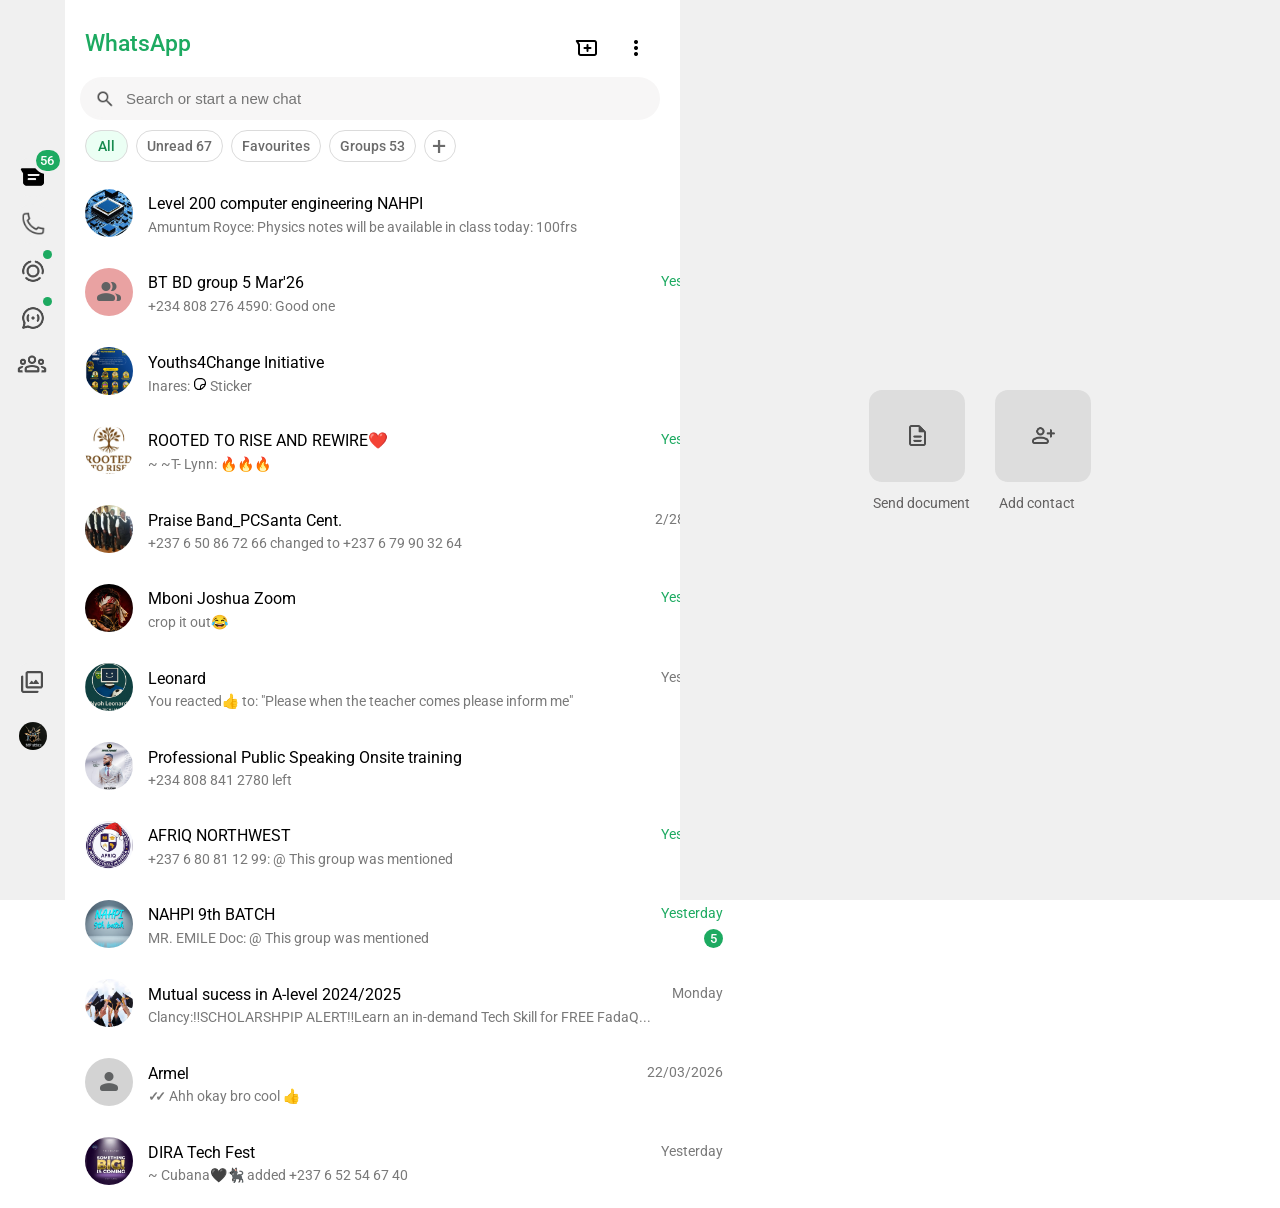
==== index.html @ a9dec847 "Rename whatsapp.html to index.html" ====
<!DOCTYPE html>
<html>
  <head>
    <title>Whatsapp clone</title>
    <link rel="preconnect" href="https://fonts.googleapis.com">
    <link rel="preconnect" href="https://fonts.gstatic.com" crossorigin>
    <link href="https://fonts.googleapis.com/css2?family=Roboto:wght@400;500;700&display=swap"
      rel="stylesheet">
    <link rel="stylesheet" href="whatsapp-styles/general.css">
    <link rel="stylesheet" href="whatsapp-styles/sidebar.css">
    <link rel="stylesheet" href="whatsapp-styles/header.css">
    <link rel="stylesheet" href="whatsapp-styles/main-body.css">
  </head>
  <body>
    <nav class="sidebar">

      <div class="upper-sidebar">
        <div class="sidebar-icons-container">
          <img class="sidebar-chat-icon" src="icons/chats-icon.png">
          <div class="notifications">56</div>
          <div class="tooltip">Chats</div>
        </div>  
        <div class="sidebar-icons-container">
          <img class="sidebar-icon" src="icons/calls-icon.png">
          <div class="tooltip">Calls</div>
        </div>
        <div class="sidebar-icons-container">
          <img class="sidebar-icon" src="icons/updates-icon.png">
          <div class="green-bullets"></div>
          <div class="tooltip">Status</div>
        </div>
        <div  class="sidebar-icons-container">
          <img class="sidebar-icon" src="icons/channels-icon.png">
          <div class="green-bullets"></div>
          <div class="tooltip">Channels</div>
        </div>
        <div class="sidebar-icons-container">
          <img class="sidebar-community-icon" src="icons/communities-icon.png">
          <div class="tooltip">Communities</div>
        </div>
      </div>
      <div class="lower-sidebar">
        <div class="media-icons-container">
          <img class="sidebar-media-icon" src="icons/media-icon.png">
          <div class="tooltip">Media</div>
        </div>
        <div class="profile-container">
          <img class="account-profile" src="profile-photos/pic6.png">
          <div class="profile-tooltip">You</div>
        </div>
      </div>
    </nav>

    <div class="sidebar2">
      <div class="sidebar2-info-container">
        <div class="send-document-container">
          <img class="send-document-icon" src="icons/send-document-icon.png">
        </div>
        <div class="info">Send document</div>
      </div>
      <div class="sidebar2-info-container">
        <div class="add-contacts-container">
          <img class="add-contacts-icon" src="icons/add-contacts-icon.png">
        </div>
        <div class="info">Add contact</div>
      </div>
    </div>

    <header class="header">
      <div class="row1">
        <div class="whatsapp">WhatsApp</div>
        <div class="row-icons-container">
          <div class="new-chat-menu-container">
            <img class="new-chat-icon" src="icons/new-chat-icon.png">
            <div class="new-chat-menu-tooltip">New chat</div>
          </div>
          <div class="new-chat-menu-container">
            <img class="menu-icon" src="icons/menu-icon.png">
            <div class="new-chat-menu-tooltip">Menu</div>
          </div>
        </div>
      </div>

      <div class="row2">
        <button>
          <img class="search-button" src="icons/search-icon.png">
        </button>
        <input class="search-bar" type="text" placeholder="Search or start a new chat">
      </div>
      <div class="row3">
        <div class="row3-icon-all">All</div>
        <div class="row3-icon">Unread 67</div>
        <div class="row3-icon">Favourites</div>
        <div class="row3-icon">Groups 53</div>
        <div class="row3-icon-plus"><span class="plus-sign">&#43;</span></div>
      </div>
      <div></div>
    </header>


    <main>
      
      <section class="chats">
        <div>
          <img class="profile-photo" src="profile-photos/pic11.png" style="background-color: rgb(233, 162, 162) ;">
        </div>
        <div class="writeup">
          <div class="row1-info">
            <div class="chat-name">Level 200 computer engineering NAHPI</div>
            <div class="period">06:50</div>
          </div>
          <div class="row2-info">
            <div>Amuntum Royce: Physics notes will be available in class today: 100frs</div>
            <div class="unread">1</div>
          </div>
        </div>
      </section> 
      
      <section class="chats">
        <div>
          <img class="profile-photo" src="profile-photos/pic4.png" style="background-color: rgb(233, 162, 162) ;">
        </div>
        <div class="writeup">
          <div class="row1-info">
            <div class="chat-name">BT BD group 5 Mar'26</div>
            <div class="period">Yesterday</div>
          </div>
          <div class="row2-info">
            <div>+234 808 276 4590: Good one</div>
            <div class="unread">7</div>
          </div>
        </div>
      </section> 
      
      <section class="chats">
        <div>
          <img class="profile-photo" src="profile-photos/pic1.png">
        </div>
        <div class="writeup">
          <div class="row1-info">
            <div class="chat-name">Youths4Change Initiative</div>
            <div class="time">00:32</div>
          </div>
          <div class="row2-info">
            <div>Inares: <img src="icons/sticker-icon2.png" width="14px"> Sticker</div>
            <div></div>
          </div>
        </div>
      </section>

      <section class="chats">
        <div>
          <img class="profile-photo" src="profile-photos/pic5.png" style="background-color: rgb(233, 162, 162) ;">
        </div>
        <div class="writeup">
          <div class="row1-info">
            <div class="chat-name">ROOTED TO RISE AND REWIRE❤️</div>
            <div class="period">Yesterday</div>
          </div>
          <div class="row2-info">
            <div>~ ~T- Lynn: 🔥🔥🔥</div>
            <div class="unread">9</div>
          </div>
        </div>
      </section> 

      <section class="chats">
        <div>
          <img class="profile-photo" src="profile-photos/pic2.png">
        </div>
        <div class="writeup">
          <div class="row1-info">
            <div class="chat-name">Praise Band_PCSanta Cent.</div>
            <div class="time">2/28/2026</div>
          </div>
          <div class="row2-info">
            <div>+237 6 50 86 72 66 changed to +237 6 79 90 32 64</div>
            <div></div>
          </div>
        </div>
      </section>

      <section class="chats">
        <div>
          <img class="profile-photo" src="profile-photos/pic7.png" style="background-color: rgb(233, 162, 162) ;">
        </div>
        <div class="writeup">
          <div class="row1-info">
            <div class="chat-name">Mboni Joshua Zoom</div>
            <div class="period">Yesterday</div>
          </div>
          <div class="row2-info">
            <div>crop it out😂</div>
            <div class="unread">1</div>
          </div>
        </div>
      </section> 

      <section class="chats">
        <div>
          <img class="profile-photo" src="profile-photos/pic8.png" style="background-color: rgb(233, 162, 162) ;">
        </div>
        <div class="writeup">
          <div class="row1-info">
            <div class="chat-name">Leonard</div>
            <div class="time">Yesterday</div>
          </div>
          <div class="row2-info">
            <div>You reacted👍 to: "Please when the teacher comes please inform me"</div>
          </div>
        </div>
      </section> 

      <section class="chats">
        <div>
          <img class="profile-photo" src="profile-photos/pic9.png" style="background-color: rgb(233, 162, 162) ;">
        </div>
        <div class="writeup">
          <div class="row1-info">
            <div class="chat-name">Professional Public Speaking Onsite training</div>
            <div class="time">05:58</div>
          </div>
          <div class="row2-info">
            <div>+234 808 841 2780 left</div>
          </div>
        </div>
      </section> 

      <section class="chats">
        <div>
          <img class="profile-photo" src="profile-photos/pic10.png" style="background-color: rgb(233, 162, 162) ;">
        </div>
        <div class="writeup">
          <div class="row1-info">
            <div class="chat-name">AFRIQ NORTHWEST</div>
            <div class="period">Yesterday</div>
          </div>
          <div class="row2-info">
            <div>+237 6 80 81 12 99: @ This group was mentioned</div>
            <div class="unread">1</div>
          </div>
        </div>
      </section> 

      <section class="chats">
        <div>
          <img class="profile-photo" src="profile-photos/pic12.png" style="background-color: rgb(233, 162, 162) ;">
        </div>
        <div class="writeup">
          <div class="row1-info">
            <div class="chat-name">NAHPI 9th BATCH</div>
            <div class="period">Yesterday</div>
          </div>
          <div class="row2-info">
            <div>MR. EMILE Doc: @ This group was mentioned</div>
            <div class="unread">5</div>
          </div>
        </div>
      </section> 

      
      <section class="chats">
        <div>
          <img class="profile-photo" src="profile-photos/pic13.png" style="background-color: rgb(233, 162, 162) ;">
        </div>
        <div class="writeup">
          <div class="row1-info">
            <div class="chat-name">Mutual sucess in A-level 2024/2025</div>
            <div class="time">Monday</div>
          </div>
          <div class="row2-info">
            <div>Clancy:‼️SCHOLARSHPIP ALERT‼️Learn an in-demand Tech Skill for FREE FadaQ...</div>
          </div>
        </div>
      </section>

      <section class="chats">
        <div>
          <img class="profile-photo" src="profile-photos/pic3.png" style="background-color: lightgray ;">
        </div>
        <div class="writeup">
          <div class="row1-info">
            <div class="chat-name">Armel</div>
            <div class="time">22/03/2026</div>
          </div>
          <div class="row2-info">
            <div><span class="checkmarks">&#10003;&#10003;</span>Ahh okay bro cool 👍   </div>
            <div></div>
          </div>
        </div>
      </section>
      
      <section class="chats">
        <div>
          <img class="profile-photo" src="profile-photos/pic14.png" style="background-color: rgb(233, 162, 162) ;">
        </div>
        <div class="writeup">
          <div class="row1-info">
            <div class="chat-name">DIRA Tech Fest</div>
            <div class="time">Yesterday</div>
          </div>
          <div class="row2-info">
            <div>~ Cubana🖤🐈‍⬛ added +237 6 52 54 67 40</div>
          </div>
        </div>
      </section> 
    
    </main>
    
  </body>
</html>
---- whatsapp-styles/general.css ----
body{
  font-family: Roboto, Arial;
  padding-left: 67px;
  padding-top: 170px;
  padding-right: 600px;
}
---- whatsapp-styles/sidebar.css ----
.sidebar {
  display: flex;
  flex-direction: column;
  align-items: center;
  position: fixed;
  top: 0;
  bottom: 0;
  left: 0;
  width: 65px;
  background-color: rgb(240, 240, 240);
  padding-top: 25px;
  padding-bottom: 18px;
  justify-content: center;
  z-index: 200;
}

.upper-sidebar {
  flex-shrink: 0;
}

.account-profile {
  margin-left: 5px;
}

.sidebar-icons-container,
.media-icons-container {
  display: flex;
  align-items: center;
  background-color: rgb(240, 240, 240);
  width: 40px;
  height: 40px;
  border-radius: 20px;
  margin-bottom: 7px;
  flex-shrink: 0;
  position: relative;
}

.sidebar-icons-container:hover,
.media-icons-container:hover {
  background-color: rgb(221, 221, 221);
}

.sidebar-community-icon {
  position: relative;
  margin-left: 2.5px;
  width: 34px;
  transform: translateX(-100px);
  filter: drop-shadow(100px 0 0 rgb(78, 78, 78));
}

.sidebar-chat-icon {
  width: 26px;
  margin-left: 7px;
}

.sidebar-icon {
  width: 26px;
  margin-left: 7px;
  transform: translateX(-100px);
  filter: drop-shadow(100px 0 0 rgb(78, 78, 78));
}

.green-bullets {
  width: 9px;
  height: 9px;
  border-radius: 5px;
  background-color: rgb(29, 170, 97);
  position: absolute;
  right: 1px;
  top: -0.5px;
}

.notifications {
  border-style: solid;
  border-color: rgb(240, 240, 240);
  font-size: 13px;
  font-weight: 500;
  background-color: rgb(29, 170, 97);
  color: white;
  height: 18px;
  width: 18px;
  border-radius: 15px;
  padding-right: 2px;
  padding-left: 4px;
  padding-top: 3px;
  padding-bottom: 0px;
  position: absolute;
  right: -10px;
  top: -10px;

}

.sidebar-media-icon {
  width: 26px;
  margin-left: 6px;
  transform: translateX(-100px);
  filter: drop-shadow(100px 0 0 rgb(78, 78, 78));
}

.media-icons-container {
  margin-top: 270px;
  position: relative;
  margin-bottom: 20px;
}

.account-profile {
  width: 28px;
  border-radius: 15px;
}

.tooltip {
  color: white;
  background-color: black;
  padding: 4px 6px;
  border-radius: 4px;
  font-weight: 500;
  font-size: 12px;
  display: flex;
  z-index: 50;
  position: absolute;
  left: 47px;
  top: 50%;
  transform: translateY(-50%);
  opacity: 0;
  transition: opacity 0.15s;
  pointer-events: none;

}

.sidebar-icons-container:hover .tooltip,
.media-icons-container:hover .tooltip,
.profile-container:hover .profile-tooltip {
  opacity: 1;
}

.profile-container {
  display: flex;
  flex-direction: column;
  align-items: center;
  position: relative;
  padding-right: 4px;

}

.profile-tooltip {
  font-weight: 500;
  font-size: 12px;
  position: absolute;
  background-color: black;
  color: white;
  top: 3px;
  left: 43px;
  padding: 4px 6px;
  border-radius: 4px;
  opacity: 0;
  transition: opacity 0.15s;
  pointer-events: none;
}


.sidebar2 {
  display: flex;
  position: fixed;
  top: 0;
  right: 0;
  bottom: 0;
  width: 600px;
  background-color: rgb(240, 240, 240);
  justify-content: center;
  align-items: center;
  flex-shrink: 100;
}

.send-document-container,
.add-contacts-container {
  background-color: rgb(221, 221, 221);
  width: 96px;
  height: 92px;
  margin-right: 15px;
  margin-left: 15px;
  display: flex;
  justify-content: center;
  align-items: center;
  border-radius: 13px;
  overflow: hidden;
  transition: background-color 0.15s;

}

.send-document-container:hover,
.add-contacts-container:hover {
  background-color: white;
}

.send-document-icon,
.add-contacts-icon {
  width: 25px;
  height: 25px;
  transform: translateX(-100px);
  filter: drop-shadow(100px 0 0 rgb(78, 78, 78));
}

.info {
  font-size: 14px;
  color: rgb(99, 97, 97);
  margin-top: 13px;
  margin-left: 19px;
}
---- whatsapp-styles/header.css ----
.header {
  background-color: white;
  display: flex;
  flex-direction: column;
  position: fixed;
  top: 0;
  right: 600px;
  left: 65px;
  height: 139px;
  padding-top: 30px;
  padding-left: 20px;
  padding-right: 20px;
  flex-shrink: 0;
}

.whatsapp {
  color: rgb(29, 170, 97);
  font-weight: 500;
  font-size: 23px;
}

.row1,
.row-icons-container {
  display: flex;
  flex-direction: row;
}

.row1 {
  justify-content: space-between;
  padding-right: 20px;
  margin-bottom: 12px;
}

.row-icons-container {
  width: 70px;
  display: flex;
  justify-content: space-between;
  align-items: center;

}

.new-chat-menu-container {

  margin-right: 14px;
  width: 35px;
  height: 35px;
  border-radius: 20px;
  position: relative;
  display: flex;
  flex-shrink: 0;
  justify-content: center;
  align-items: center;

}

.new-chat-menu-container:hover {
  background-color: rgb(247, 246, 246);
}

.new-chat-icon,
.menu-icon {
  margin-right: 1.5px;
  width: 24px;
  height: 24px;

}
.new-chat-menu-tooltip{
  background-color: black;
  color: white;
  pointer-events: none;
  white-space: nowrap;
  position: absolute;
  bottom: -30px;
  border-radius: 4px;
  font-size: 12.5px;
  font-weight: 500;
  padding: 5px;
  opacity: 0;
  transition: opacity 0.15s;
}
.new-chat-menu-container:hover .new-chat-menu-tooltip{
  opacity: 1;

}

.row2 {
  display: flex;
  align-items: center;
  margin-bottom: 10px;
}

.search-bar {
  font-size: 16px;
  border-style: solid;
  padding-left: 46px;
  border: none;
  height: 41px;
  flex: 1;
  background-color: rgb(247, 246, 246);
  border-radius: 22px;
}

.search-bar::placeholder {
  font-size: 15px;
}

.search-bar:hover {
  border-style: solid;
  border-width: 1px;
  border-color: rgb(223, 220, 220);

}

.search-bar:focus {
  outline: 0;
  border-style: solid;
  border-width: 2px;
  border-color: rgb(29, 170, 97);
  font-size: 18px;
}

.row2 button:hover {
  border: none;
  cursor: default;
}

.row2 button {
  overflow: hidden;
  width: 40px;
  height: 39px;
  border: none;
  background-color: rgb(247, 246, 246);
  border-top-left-radius: 20px;
  border-bottom-left-radius: 20px;
  margin-right: -45px;
  padding-left: 5px;
  z-index: 3;
}

.search-button {
  width: 20px;
  pointer-events: none;
  transform: translateX(-100px);
  filter: drop-shadow(100px 0 0 rgb(78, 78, 78));
  padding-top: 4px;
}

.row3 {
  display: flex;
  margin-bottom: 10px;
}

.row3-icon,
.row3-icon-all,
.row3-icon-plus {
  font-size: 14px;
  font-weight: 500;
  color: rgb(107, 107, 107);
  margin-right: 8px;
  border-style: solid;
  border-width: 1px;
  padding: 7px 10px;
  border-radius: 17px;
  cursor: pointer;
  border-color: rgb(219, 219, 219);
  transition: background-color 0.15s;

}
.row3-icon:hover,
.row3-icon-plus:hover{
  background-color: rgb(240, 240, 240);
}
.row3-icon-all:hover{
  background-color:  rgb(214, 255, 234);;
}

.row3-icon-all {
  color: rgb(23, 138, 79);
  padding: 7px 12px;
  background-color: rgb(235, 255, 244);
}

.row3-icon-plus {
  width: 22px;
  padding: 0 4px;
}

.plus-sign {
  font-size: 25px;
  font-weight: 400;
  margin-left: 3px;
}
---- whatsapp-styles/main-body.css ----
.profile-photo {
  width: 48px;
  height: 48px;
  margin-right: 15px;
  border-radius: 24px;
  object-fit: cover;
}

.chats {
  display: flex;
  flex-direction: row;
  align-items: center;
  margin-bottom: 5px;
  border-radius: 12px;
  padding-right: 2px;
  padding-left: 10px;
  padding-top: 11px;
  padding-bottom: 11px;
  background-color: white;
  transition: background-color 0.15s,
    cursor 0.15s;
}

.chats:hover {
  background-color: rgb(240, 240, 240);
  cursor: pointer;
}

.writeup {
  display: flex;
  flex-direction: column;
}

.row1-info {
  width: 575px;
  display: flex;
  flex-direction: row;
  justify-content: space-between;
  margin-bottom: 5px;
}

.row2-info {

  display: flex;
  align-items: center;
  justify-content: space-between;
}

.row2-info,
.time {
  font-size: 14px;
  color: rgb(121, 121, 121);
}

.checkmarks {
  font-size: 12.8px;
  letter-spacing: -4px;
  font-weight: 700;
  margin-right: 7px;
}

.period {
  font-size: 14px;
  color: rgb(29, 170, 97);
}

.unread {
  font-size: 13px;
  color: white;
  font-weight: 500;
  background-color: rgb(29, 170, 97);
  padding: 2px 6px;
  border-radius: 50px;
  object-fit: cover;

}
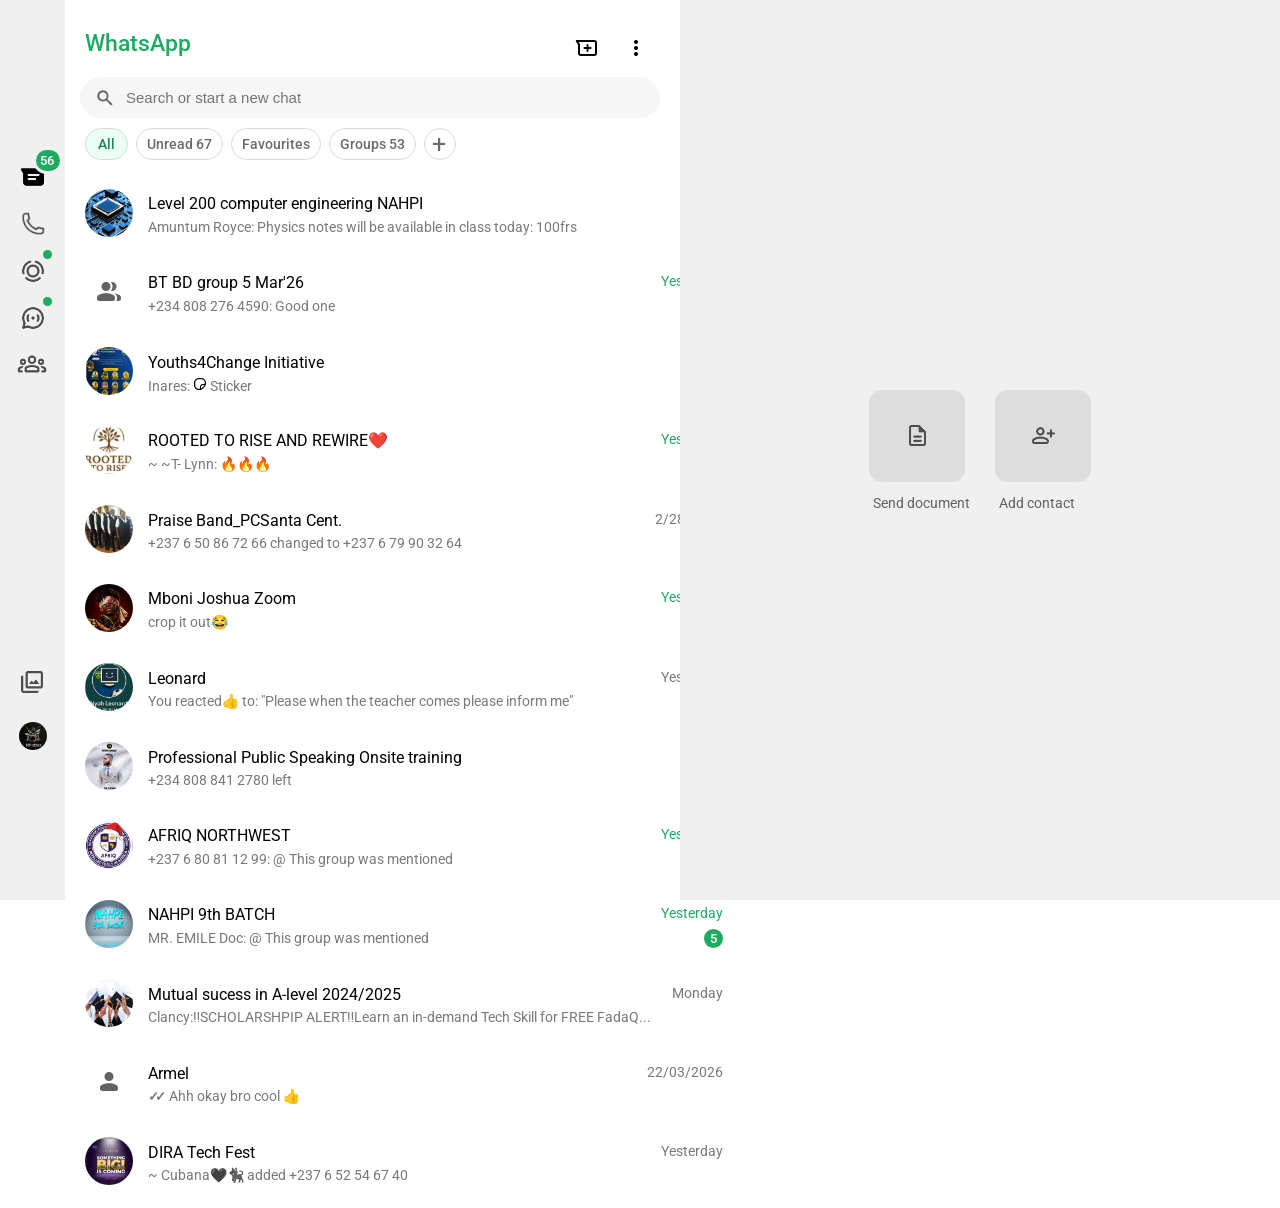
==== commit 06491bab: "Improve responsive WhatsApp layout" ====
--- a/index.html
+++ b/index.html
@@ -1,11 +1,13 @@
 <!DOCTYPE html>
-<html>
+<html lang="en">
   <head>
-    <title>Whatsapp clone</title>
+    <meta charset="UTF-8">
+    <meta name="viewport" content="width=device-width, initial-scale=1.0">
+    <meta name="theme-color" content="#ffffff">
+    <title>WhatsApp clone</title>
     <link rel="preconnect" href="https://fonts.googleapis.com">
     <link rel="preconnect" href="https://fonts.gstatic.com" crossorigin>
-    <link href="https://fonts.googleapis.com/css2?family=Roboto:wght@400;500;700&display=swap"
-      rel="stylesheet">
+    <link href="https://fonts.googleapis.com/css2?family=Roboto:wght@400;500;700&display=swap" rel="stylesheet">
     <link rel="stylesheet" href="whatsapp-styles/general.css">
     <link rel="stylesheet" href="whatsapp-styles/sidebar.css">
     <link rel="stylesheet" href="whatsapp-styles/header.css">
@@ -13,39 +15,38 @@
   </head>
   <body>
     <nav class="sidebar">
-
       <div class="upper-sidebar">
         <div class="sidebar-icons-container">
-          <img class="sidebar-chat-icon" src="icons/chats-icon.png">
+          <img class="sidebar-chat-icon" src="icons/chats-icon.png" alt="Chats">
           <div class="notifications">56</div>
           <div class="tooltip">Chats</div>
-        </div>  
+        </div>
         <div class="sidebar-icons-container">
-          <img class="sidebar-icon" src="icons/calls-icon.png">
+          <img class="sidebar-icon" src="icons/calls-icon.png" alt="Calls">
           <div class="tooltip">Calls</div>
         </div>
         <div class="sidebar-icons-container">
-          <img class="sidebar-icon" src="icons/updates-icon.png">
+          <img class="sidebar-icon" src="icons/updates-icon.png" alt="Updates">
           <div class="green-bullets"></div>
           <div class="tooltip">Status</div>
         </div>
-        <div  class="sidebar-icons-container">
-          <img class="sidebar-icon" src="icons/channels-icon.png">
+        <div class="sidebar-icons-container">
+          <img class="sidebar-icon" src="icons/channels-icon.png" alt="Channels">
           <div class="green-bullets"></div>
           <div class="tooltip">Channels</div>
         </div>
         <div class="sidebar-icons-container">
-          <img class="sidebar-community-icon" src="icons/communities-icon.png">
+          <img class="sidebar-community-icon" src="icons/communities-icon.png" alt="Communities">
           <div class="tooltip">Communities</div>
         </div>
       </div>
       <div class="lower-sidebar">
         <div class="media-icons-container">
-          <img class="sidebar-media-icon" src="icons/media-icon.png">
+          <img class="sidebar-media-icon" src="icons/media-icon.png" alt="Media">
           <div class="tooltip">Media</div>
         </div>
         <div class="profile-container">
-          <img class="account-profile" src="profile-photos/pic6.png">
+          <img class="account-profile" src="profile-photos/pic6.png" alt="Your profile">
           <div class="profile-tooltip">You</div>
         </div>
       </div>
@@ -54,13 +55,13 @@
     <div class="sidebar2">
       <div class="sidebar2-info-container">
         <div class="send-document-container">
-          <img class="send-document-icon" src="icons/send-document-icon.png">
+          <img class="send-document-icon" src="icons/send-document-icon.png" alt="">
         </div>
         <div class="info">Send document</div>
       </div>
       <div class="sidebar2-info-container">
         <div class="add-contacts-container">
-          <img class="add-contacts-icon" src="icons/add-contacts-icon.png">
+          <img class="add-contacts-icon" src="icons/add-contacts-icon.png" alt="">
         </div>
         <div class="info">Add contact</div>
       </div>
@@ -71,21 +72,20 @@
         <div class="whatsapp">WhatsApp</div>
         <div class="row-icons-container">
           <div class="new-chat-menu-container">
-            <img class="new-chat-icon" src="icons/new-chat-icon.png">
+            <img class="new-chat-icon" src="icons/new-chat-icon.png" alt="New chat">
             <div class="new-chat-menu-tooltip">New chat</div>
           </div>
           <div class="new-chat-menu-container">
-            <img class="menu-icon" src="icons/menu-icon.png">
+            <img class="menu-icon" src="icons/menu-icon.png" alt="Menu">
             <div class="new-chat-menu-tooltip">Menu</div>
           </div>
         </div>
       </div>
-
       <div class="row2">
-        <button>
-          <img class="search-button" src="icons/search-icon.png">
+        <button type="button" aria-label="Search">
+          <img class="search-button" src="icons/search-icon.png" alt="">
         </button>
-        <input class="search-bar" type="text" placeholder="Search or start a new chat">
+        <input class="search-bar" type="search" placeholder="Search or start a new chat" aria-label="Search chats">
       </div>
       <div class="row3">
         <div class="row3-icon-all">All</div>
@@ -94,218 +94,100 @@
         <div class="row3-icon">Groups 53</div>
         <div class="row3-icon-plus"><span class="plus-sign">&#43;</span></div>
       </div>
-      <div></div>
     </header>
 
-
     <main>
-      
       <section class="chats">
-        <div>
-          <img class="profile-photo" src="profile-photos/pic11.png" style="background-color: rgb(233, 162, 162) ;">
-        </div>
+        <div><img class="profile-photo" src="profile-photos/pic11.png" alt=""></div>
         <div class="writeup">
-          <div class="row1-info">
-            <div class="chat-name">Level 200 computer engineering NAHPI</div>
-            <div class="period">06:50</div>
-          </div>
-          <div class="row2-info">
-            <div>Amuntum Royce: Physics notes will be available in class today: 100frs</div>
-            <div class="unread">1</div>
-          </div>
-        </div>
-      </section> 
-      
-      <section class="chats">
-        <div>
-          <img class="profile-photo" src="profile-photos/pic4.png" style="background-color: rgb(233, 162, 162) ;">
-        </div>
-        <div class="writeup">
-          <div class="row1-info">
-            <div class="chat-name">BT BD group 5 Mar'26</div>
-            <div class="period">Yesterday</div>
-          </div>
-          <div class="row2-info">
-            <div>+234 808 276 4590: Good one</div>
-            <div class="unread">7</div>
-          </div>
-        </div>
-      </section> 
-      
-      <section class="chats">
-        <div>
-          <img class="profile-photo" src="profile-photos/pic1.png">
-        </div>
-        <div class="writeup">
-          <div class="row1-info">
-            <div class="chat-name">Youths4Change Initiative</div>
-            <div class="time">00:32</div>
-          </div>
-          <div class="row2-info">
-            <div>Inares: <img src="icons/sticker-icon2.png" width="14px"> Sticker</div>
-            <div></div>
-          </div>
+          <div class="row1-info"><div class="chat-name">Level 200 computer engineering NAHPI</div><div class="period">06:50</div></div>
+          <div class="row2-info"><div>Amuntum Royce: Physics notes will be available in class today: 100frs</div><div class="unread">1</div></div>
         </div>
       </section>
-
       <section class="chats">
-        <div>
-          <img class="profile-photo" src="profile-photos/pic5.png" style="background-color: rgb(233, 162, 162) ;">
-        </div>
+        <div><img class="profile-photo" src="profile-photos/pic4.png" alt=""></div>
         <div class="writeup">
-          <div class="row1-info">
-            <div class="chat-name">ROOTED TO RISE AND REWIRE❤️</div>
-            <div class="period">Yesterday</div>
-          </div>
-          <div class="row2-info">
-            <div>~ ~T- Lynn: 🔥🔥🔥</div>
-            <div class="unread">9</div>
-          </div>
-        </div>
-      </section> 
-
-      <section class="chats">
-        <div>
-          <img class="profile-photo" src="profile-photos/pic2.png">
-        </div>
-        <div class="writeup">
-          <div class="row1-info">
-            <div class="chat-name">Praise Band_PCSanta Cent.</div>
-            <div class="time">2/28/2026</div>
-          </div>
-          <div class="row2-info">
-            <div>+237 6 50 86 72 66 changed to +237 6 79 90 32 64</div>
-            <div></div>
-          </div>
+          <div class="row1-info"><div class="chat-name">BT BD group 5 Mar'26</div><div class="period">Yesterday</div></div>
+          <div class="row2-info"><div>+234 808 276 4590: Good one</div><div class="unread">7</div></div>
         </div>
       </section>
-
       <section class="chats">
-        <div>
-          <img class="profile-photo" src="profile-photos/pic7.png" style="background-color: rgb(233, 162, 162) ;">
-        </div>
+        <div><img class="profile-photo" src="profile-photos/pic1.png" alt=""></div>
         <div class="writeup">
-          <div class="row1-info">
-            <div class="chat-name">Mboni Joshua Zoom</div>
-            <div class="period">Yesterday</div>
-          </div>
-          <div class="row2-info">
-            <div>crop it out😂</div>
-            <div class="unread">1</div>
-          </div>
-        </div>
-      </section> 
-
-      <section class="chats">
-        <div>
-          <img class="profile-photo" src="profile-photos/pic8.png" style="background-color: rgb(233, 162, 162) ;">
-        </div>
-        <div class="writeup">
-          <div class="row1-info">
-            <div class="chat-name">Leonard</div>
-            <div class="time">Yesterday</div>
-          </div>
-          <div class="row2-info">
-            <div>You reacted👍 to: "Please when the teacher comes please inform me"</div>
-          </div>
-        </div>
-      </section> 
-
-      <section class="chats">
-        <div>
-          <img class="profile-photo" src="profile-photos/pic9.png" style="background-color: rgb(233, 162, 162) ;">
-        </div>
-        <div class="writeup">
-          <div class="row1-info">
-            <div class="chat-name">Professional Public Speaking Onsite training</div>
-            <div class="time">05:58</div>
-          </div>
-          <div class="row2-info">
-            <div>+234 808 841 2780 left</div>
-          </div>
-        </div>
-      </section> 
-
-      <section class="chats">
-        <div>
-          <img class="profile-photo" src="profile-photos/pic10.png" style="background-color: rgb(233, 162, 162) ;">
-        </div>
-        <div class="writeup">
-          <div class="row1-info">
-            <div class="chat-name">AFRIQ NORTHWEST</div>
-            <div class="period">Yesterday</div>
-          </div>
-          <div class="row2-info">
-            <div>+237 6 80 81 12 99: @ This group was mentioned</div>
-            <div class="unread">1</div>
-          </div>
-        </div>
-      </section> 
-
-      <section class="chats">
-        <div>
-          <img class="profile-photo" src="profile-photos/pic12.png" style="background-color: rgb(233, 162, 162) ;">
-        </div>
-        <div class="writeup">
-          <div class="row1-info">
-            <div class="chat-name">NAHPI 9th BATCH</div>
-            <div class="period">Yesterday</div>
-          </div>
-          <div class="row2-info">
-            <div>MR. EMILE Doc: @ This group was mentioned</div>
-            <div class="unread">5</div>
-          </div>
-        </div>
-      </section> 
-
-      
-      <section class="chats">
-        <div>
-          <img class="profile-photo" src="profile-photos/pic13.png" style="background-color: rgb(233, 162, 162) ;">
-        </div>
-        <div class="writeup">
-          <div class="row1-info">
-            <div class="chat-name">Mutual sucess in A-level 2024/2025</div>
-            <div class="time">Monday</div>
-          </div>
-          <div class="row2-info">
-            <div>Clancy:‼️SCHOLARSHPIP ALERT‼️Learn an in-demand Tech Skill for FREE FadaQ...</div>
-          </div>
+          <div class="row1-info"><div class="chat-name">Youths4Change Initiative</div><div class="time">00:32</div></div>
+          <div class="row2-info"><div>Inares: <img src="icons/sticker-icon2.png" width="14" alt=""> Sticker</div></div>
         </div>
       </section>
-
       <section class="chats">
-        <div>
-          <img class="profile-photo" src="profile-photos/pic3.png" style="background-color: lightgray ;">
-        </div>
+        <div><img class="profile-photo" src="profile-photos/pic5.png" alt=""></div>
         <div class="writeup">
-          <div class="row1-info">
-            <div class="chat-name">Armel</div>
-            <div class="time">22/03/2026</div>
-          </div>
-          <div class="row2-info">
-            <div><span class="checkmarks">&#10003;&#10003;</span>Ahh okay bro cool 👍   </div>
-            <div></div>
-          </div>
+          <div class="row1-info"><div class="chat-name">ROOTED TO RISE AND REWIRE❤️</div><div class="period">Yesterday</div></div>
+          <div class="row2-info"><div>~ ~T- Lynn: 🔥🔥🔥</div><div class="unread">9</div></div>
         </div>
       </section>
-      
       <section class="chats">
-        <div>
-          <img class="profile-photo" src="profile-photos/pic14.png" style="background-color: rgb(233, 162, 162) ;">
+        <div><img class="profile-photo" src="profile-photos/pic2.png" alt=""></div>
+        <div class="writeup">
+          <div class="row1-info"><div class="chat-name">Praise Band_PCSanta Cent.</div><div class="time">2/28/2026</div></div>
+          <div class="row2-info"><div>+237 6 50 86 72 66 changed to +237 6 79 90 32 64</div></div>
         </div>
+      </section>
+      <section class="chats">
+        <div><img class="profile-photo" src="profile-photos/pic7.png" alt=""></div>
         <div class="writeup">
-          <div class="row1-info">
-            <div class="chat-name">DIRA Tech Fest</div>
-            <div class="time">Yesterday</div>
-          </div>
-          <div class="row2-info">
-            <div>~ Cubana🖤🐈‍⬛ added +237 6 52 54 67 40</div>
-          </div>
+          <div class="row1-info"><div class="chat-name">Mboni Joshua Zoom</div><div class="period">Yesterday</div></div>
+          <div class="row2-info"><div>crop it out😂</div><div class="unread">1</div></div>
         </div>
-      </section> 
-    
+      </section>
+      <section class="chats">
+        <div><img class="profile-photo" src="profile-photos/pic8.png" alt=""></div>
+        <div class="writeup">
+          <div class="row1-info"><div class="chat-name">Leonard</div><div class="time">Yesterday</div></div>
+          <div class="row2-info"><div>You reacted👍 to: "Please when the teacher comes please inform me"</div></div>
+        </div>
+      </section>
+      <section class="chats">
+        <div><img class="profile-photo" src="profile-photos/pic9.png" alt=""></div>
+        <div class="writeup">
+          <div class="row1-info"><div class="chat-name">Professional Public Speaking Onsite training</div><div class="time">05:58</div></div>
+          <div class="row2-info"><div>+234 808 841 2780 left</div></div>
+        </div>
+      </section>
+      <section class="chats">
+        <div><img class="profile-photo" src="profile-photos/pic10.png" alt=""></div>
+        <div class="writeup">
+          <div class="row1-info"><div class="chat-name">AFRIQ NORTHWEST</div><div class="period">Yesterday</div></div>
+          <div class="row2-info"><div>+237 6 80 81 12 99: @ This group was mentioned</div><div class="unread">1</div></div>
+        </div>
+      </section>
+      <section class="chats">
+        <div><img class="profile-photo" src="profile-photos/pic12.png" alt=""></div>
+        <div class="writeup">
+          <div class="row1-info"><div class="chat-name">NAHPI 9th BATCH</div><div class="period">Yesterday</div></div>
+          <div class="row2-info"><div>MR. EMILE Doc: @ This group was mentioned</div><div class="unread">5</div></div>
+        </div>
+      </section>
+      <section class="chats">
+        <div><img class="profile-photo" src="profile-photos/pic13.png" alt=""></div>
+        <div class="writeup">
+          <div class="row1-info"><div class="chat-name">Mutual sucess in A-level 2024/2025</div><div class="time">Monday</div></div>
+          <div class="row2-info"><div>Clancy:‼️SCHOLARSHPIP ALERT‼️Learn an in-demand Tech Skill for FREE FadaQ...</div></div>
+        </div>
+      </section>
+      <section class="chats">
+        <div><img class="profile-photo" src="profile-photos/pic3.png" alt=""></div>
+        <div class="writeup">
+          <div class="row1-info"><div class="chat-name">Armel</div><div class="time">22/03/2026</div></div>
+          <div class="row2-info"><div><span class="checkmarks">&#10003;&#10003;</span>Ahh okay bro cool 👍</div></div>
+        </div>
+      </section>
+      <section class="chats">
+        <div><img class="profile-photo" src="profile-photos/pic14.png" alt=""></div>
+        <div class="writeup">
+          <div class="row1-info"><div class="chat-name">DIRA Tech Fest</div><div class="time">Yesterday</div></div>
+          <div class="row2-info"><div>~ Cubana🖤🐈‍⬛ added +237 6 52 54 67 40</div></div>
+        </div>
+      </section>
     </main>
-    
   </body>
-</html>
+</html>
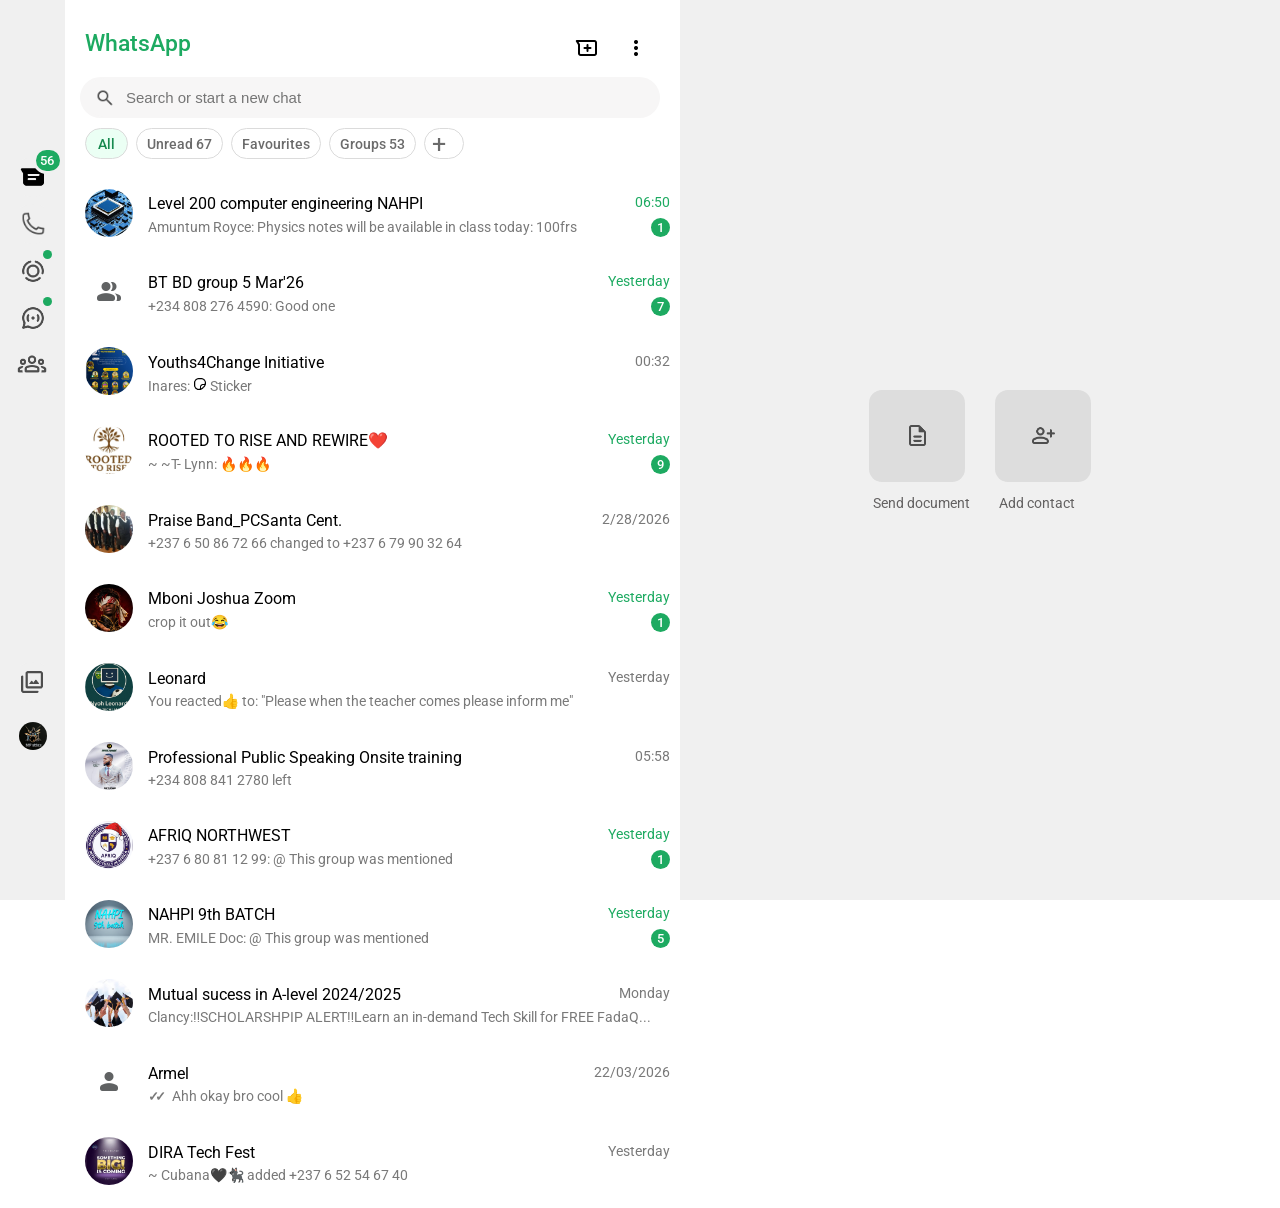
==== commit cfdcaa69: "Format HTML vertically to match existing coding style" ====
--- a/index.html
+++ b/index.html
@@ -98,94 +98,194 @@
 
     <main>
       <section class="chats">
-        <div><img class="profile-photo" src="profile-photos/pic11.png" alt=""></div>
-        <div class="writeup">
-          <div class="row1-info"><div class="chat-name">Level 200 computer engineering NAHPI</div><div class="period">06:50</div></div>
-          <div class="row2-info"><div>Amuntum Royce: Physics notes will be available in class today: 100frs</div><div class="unread">1</div></div>
-        </div>
-      </section>
-      <section class="chats">
-        <div><img class="profile-photo" src="profile-photos/pic4.png" alt=""></div>
-        <div class="writeup">
-          <div class="row1-info"><div class="chat-name">BT BD group 5 Mar'26</div><div class="period">Yesterday</div></div>
-          <div class="row2-info"><div>+234 808 276 4590: Good one</div><div class="unread">7</div></div>
-        </div>
-      </section>
-      <section class="chats">
-        <div><img class="profile-photo" src="profile-photos/pic1.png" alt=""></div>
-        <div class="writeup">
-          <div class="row1-info"><div class="chat-name">Youths4Change Initiative</div><div class="time">00:32</div></div>
-          <div class="row2-info"><div>Inares: <img src="icons/sticker-icon2.png" width="14" alt=""> Sticker</div></div>
-        </div>
-      </section>
-      <section class="chats">
-        <div><img class="profile-photo" src="profile-photos/pic5.png" alt=""></div>
-        <div class="writeup">
-          <div class="row1-info"><div class="chat-name">ROOTED TO RISE AND REWIRE❤️</div><div class="period">Yesterday</div></div>
-          <div class="row2-info"><div>~ ~T- Lynn: 🔥🔥🔥</div><div class="unread">9</div></div>
-        </div>
-      </section>
-      <section class="chats">
-        <div><img class="profile-photo" src="profile-photos/pic2.png" alt=""></div>
-        <div class="writeup">
-          <div class="row1-info"><div class="chat-name">Praise Band_PCSanta Cent.</div><div class="time">2/28/2026</div></div>
-          <div class="row2-info"><div>+237 6 50 86 72 66 changed to +237 6 79 90 32 64</div></div>
-        </div>
-      </section>
-      <section class="chats">
-        <div><img class="profile-photo" src="profile-photos/pic7.png" alt=""></div>
-        <div class="writeup">
-          <div class="row1-info"><div class="chat-name">Mboni Joshua Zoom</div><div class="period">Yesterday</div></div>
-          <div class="row2-info"><div>crop it out😂</div><div class="unread">1</div></div>
-        </div>
-      </section>
-      <section class="chats">
-        <div><img class="profile-photo" src="profile-photos/pic8.png" alt=""></div>
-        <div class="writeup">
-          <div class="row1-info"><div class="chat-name">Leonard</div><div class="time">Yesterday</div></div>
-          <div class="row2-info"><div>You reacted👍 to: "Please when the teacher comes please inform me"</div></div>
-        </div>
-      </section>
-      <section class="chats">
-        <div><img class="profile-photo" src="profile-photos/pic9.png" alt=""></div>
-        <div class="writeup">
-          <div class="row1-info"><div class="chat-name">Professional Public Speaking Onsite training</div><div class="time">05:58</div></div>
-          <div class="row2-info"><div>+234 808 841 2780 left</div></div>
-        </div>
-      </section>
-      <section class="chats">
-        <div><img class="profile-photo" src="profile-photos/pic10.png" alt=""></div>
-        <div class="writeup">
-          <div class="row1-info"><div class="chat-name">AFRIQ NORTHWEST</div><div class="period">Yesterday</div></div>
-          <div class="row2-info"><div>+237 6 80 81 12 99: @ This group was mentioned</div><div class="unread">1</div></div>
-        </div>
-      </section>
-      <section class="chats">
-        <div><img class="profile-photo" src="profile-photos/pic12.png" alt=""></div>
-        <div class="writeup">
-          <div class="row1-info"><div class="chat-name">NAHPI 9th BATCH</div><div class="period">Yesterday</div></div>
-          <div class="row2-info"><div>MR. EMILE Doc: @ This group was mentioned</div><div class="unread">5</div></div>
-        </div>
-      </section>
-      <section class="chats">
-        <div><img class="profile-photo" src="profile-photos/pic13.png" alt=""></div>
-        <div class="writeup">
-          <div class="row1-info"><div class="chat-name">Mutual sucess in A-level 2024/2025</div><div class="time">Monday</div></div>
-          <div class="row2-info"><div>Clancy:‼️SCHOLARSHPIP ALERT‼️Learn an in-demand Tech Skill for FREE FadaQ...</div></div>
-        </div>
-      </section>
-      <section class="chats">
-        <div><img class="profile-photo" src="profile-photos/pic3.png" alt=""></div>
-        <div class="writeup">
-          <div class="row1-info"><div class="chat-name">Armel</div><div class="time">22/03/2026</div></div>
-          <div class="row2-info"><div><span class="checkmarks">&#10003;&#10003;</span>Ahh okay bro cool 👍</div></div>
-        </div>
-      </section>
-      <section class="chats">
-        <div><img class="profile-photo" src="profile-photos/pic14.png" alt=""></div>
-        <div class="writeup">
-          <div class="row1-info"><div class="chat-name">DIRA Tech Fest</div><div class="time">Yesterday</div></div>
-          <div class="row2-info"><div>~ Cubana🖤🐈‍⬛ added +237 6 52 54 67 40</div></div>
+        <div>
+          <img class="profile-photo" src="profile-photos/pic11.png" alt="">
+        </div>
+        <div class="writeup">
+          <div class="row1-info">
+            <div class="chat-name">Level 200 computer engineering NAHPI</div>
+            <div class="period">06:50</div>
+          </div>
+          <div class="row2-info">
+            <div>Amuntum Royce: Physics notes will be available in class today: 100frs</div>
+            <div class="unread">1</div>
+          </div>
+        </div>
+      </section>
+      <section class="chats">
+        <div>
+          <img class="profile-photo" src="profile-photos/pic4.png" alt="">
+        </div>
+        <div class="writeup">
+          <div class="row1-info">
+            <div class="chat-name">BT BD group 5 Mar'26</div>
+            <div class="period">Yesterday</div>
+          </div>
+          <div class="row2-info">
+            <div>+234 808 276 4590: Good one</div>
+            <div class="unread">7</div>
+          </div>
+        </div>
+      </section>
+      <section class="chats">
+        <div>
+          <img class="profile-photo" src="profile-photos/pic1.png" alt="">
+        </div>
+        <div class="writeup">
+          <div class="row1-info">
+            <div class="chat-name">Youths4Change Initiative</div>
+            <div class="time">00:32</div>
+          </div>
+          <div class="row2-info">
+            <div>Inares:
+              <img src="icons/sticker-icon2.png" width="14" alt="">
+              Sticker</div>
+          </div>
+        </div>
+      </section>
+      <section class="chats">
+        <div>
+          <img class="profile-photo" src="profile-photos/pic5.png" alt="">
+        </div>
+        <div class="writeup">
+          <div class="row1-info">
+            <div class="chat-name">ROOTED TO RISE AND REWIRE❤️</div>
+            <div class="period">Yesterday</div>
+          </div>
+          <div class="row2-info">
+            <div>~ ~T- Lynn: 🔥🔥🔥</div>
+            <div class="unread">9</div>
+          </div>
+        </div>
+      </section>
+      <section class="chats">
+        <div>
+          <img class="profile-photo" src="profile-photos/pic2.png" alt="">
+        </div>
+        <div class="writeup">
+          <div class="row1-info">
+            <div class="chat-name">Praise Band_PCSanta Cent.</div>
+            <div class="time">2/28/2026</div>
+          </div>
+          <div class="row2-info">
+            <div>+237 6 50 86 72 66 changed to +237 6 79 90 32 64</div>
+          </div>
+        </div>
+      </section>
+      <section class="chats">
+        <div>
+          <img class="profile-photo" src="profile-photos/pic7.png" alt="">
+        </div>
+        <div class="writeup">
+          <div class="row1-info">
+            <div class="chat-name">Mboni Joshua Zoom</div>
+            <div class="period">Yesterday</div>
+          </div>
+          <div class="row2-info">
+            <div>crop it out😂</div>
+            <div class="unread">1</div>
+          </div>
+        </div>
+      </section>
+      <section class="chats">
+        <div>
+          <img class="profile-photo" src="profile-photos/pic8.png" alt="">
+        </div>
+        <div class="writeup">
+          <div class="row1-info">
+            <div class="chat-name">Leonard</div>
+            <div class="time">Yesterday</div>
+          </div>
+          <div class="row2-info">
+            <div>You reacted👍 to: "Please when the teacher comes please inform me"</div>
+          </div>
+        </div>
+      </section>
+      <section class="chats">
+        <div>
+          <img class="profile-photo" src="profile-photos/pic9.png" alt="">
+        </div>
+        <div class="writeup">
+          <div class="row1-info">
+            <div class="chat-name">Professional Public Speaking Onsite training</div>
+            <div class="time">05:58</div>
+          </div>
+          <div class="row2-info">
+            <div>+234 808 841 2780 left</div>
+          </div>
+        </div>
+      </section>
+      <section class="chats">
+        <div>
+          <img class="profile-photo" src="profile-photos/pic10.png" alt="">
+        </div>
+        <div class="writeup">
+          <div class="row1-info">
+            <div class="chat-name">AFRIQ NORTHWEST</div>
+            <div class="period">Yesterday</div>
+          </div>
+          <div class="row2-info">
+            <div>+237 6 80 81 12 99: @ This group was mentioned</div>
+            <div class="unread">1</div>
+          </div>
+        </div>
+      </section>
+      <section class="chats">
+        <div>
+          <img class="profile-photo" src="profile-photos/pic12.png" alt="">
+        </div>
+        <div class="writeup">
+          <div class="row1-info">
+            <div class="chat-name">NAHPI 9th BATCH</div>
+            <div class="period">Yesterday</div>
+          </div>
+          <div class="row2-info">
+            <div>MR. EMILE Doc: @ This group was mentioned</div>
+            <div class="unread">5</div>
+          </div>
+        </div>
+      </section>
+      <section class="chats">
+        <div>
+          <img class="profile-photo" src="profile-photos/pic13.png" alt="">
+        </div>
+        <div class="writeup">
+          <div class="row1-info">
+            <div class="chat-name">Mutual sucess in A-level 2024/2025</div>
+            <div class="time">Monday</div>
+          </div>
+          <div class="row2-info">
+            <div>Clancy:‼️SCHOLARSHPIP ALERT‼️Learn an in-demand Tech Skill for FREE FadaQ...</div>
+          </div>
+        </div>
+      </section>
+      <section class="chats">
+        <div>
+          <img class="profile-photo" src="profile-photos/pic3.png" alt="">
+        </div>
+        <div class="writeup">
+          <div class="row1-info">
+            <div class="chat-name">Armel</div>
+            <div class="time">22/03/2026</div>
+          </div>
+          <div class="row2-info">
+            <div><span class="checkmarks">&#10003;&#10003;</span>
+              Ahh okay bro cool 👍</div>
+          </div>
+        </div>
+      </section>
+      <section class="chats">
+        <div>
+          <img class="profile-photo" src="profile-photos/pic14.png" alt="">
+        </div>
+        <div class="writeup">
+          <div class="row1-info">
+            <div class="chat-name">DIRA Tech Fest</div>
+            <div class="time">Yesterday</div>
+          </div>
+          <div class="row2-info">
+            <div>~ Cubana🖤🐈‍⬛ added +237 6 52 54 67 40</div>
+          </div>
         </div>
       </section>
     </main>
--- a/whatsapp-styles/general.css
+++ b/whatsapp-styles/general.css
@@ -1,6 +1,20 @@
-body{
+body {
   font-family: Roboto, Arial;
   padding-left: 67px;
   padding-top: 170px;
   padding-right: 600px;
+}
+
+@media (max-width: 1100px) {
+  body {
+    padding-right: 0;
+  }
+}
+
+@media (max-width: 640px) {
+  body {
+    padding-left: 0;
+    padding-top: 158px;
+    padding-bottom: 70px;
+  }
 }
--- a/whatsapp-styles/sidebar.css
+++ b/whatsapp-styles/sidebar.css
@@ -87,7 +87,6 @@
   position: absolute;
   right: -10px;
   top: -10px;
-
 }
 
 .sidebar-media-icon {
@@ -124,7 +123,6 @@
   opacity: 0;
   transition: opacity 0.15s;
   pointer-events: none;
-
 }
 
 .sidebar-icons-container:hover .tooltip,
@@ -139,7 +137,6 @@
   align-items: center;
   position: relative;
   padding-right: 4px;
-
 }
 
 .profile-tooltip {
@@ -157,7 +154,6 @@
   pointer-events: none;
 }
 
-
 .sidebar2 {
   display: flex;
   position: fixed;
@@ -168,7 +164,6 @@
   background-color: rgb(240, 240, 240);
   justify-content: center;
   align-items: center;
-  flex-shrink: 100;
 }
 
 .send-document-container,
@@ -184,7 +179,6 @@
   border-radius: 13px;
   overflow: hidden;
   transition: background-color 0.15s;
-
 }
 
 .send-document-container:hover,
@@ -205,4 +199,62 @@
   color: rgb(99, 97, 97);
   margin-top: 13px;
   margin-left: 19px;
+}
+
+@media (max-width: 1100px) {
+  .sidebar2 {
+    display: none;
+  }
+}
+
+@media (max-width: 640px) {
+  .sidebar {
+    top: auto;
+    bottom: 0;
+    left: 0;
+    width: 100%;
+    height: 60px;
+    box-sizing: border-box;
+    padding: 5px 10px;
+    flex-direction: row;
+    align-items: center;
+    justify-content: center;
+    background-color: rgb(240, 240, 240);
+  }
+
+  .upper-sidebar {
+    display: flex;
+    flex-direction: row;
+    justify-content: space-around;
+    align-items: center;
+    width: 100%;
+  }
+
+  .sidebar-icons-container {
+    justify-content: center;
+    margin: 0;
+  }
+
+  .sidebar-chat-icon,
+  .sidebar-icon,
+  .sidebar-community-icon {
+    width: 26px;
+    margin: 0;
+    transform: none;
+    filter: none;
+  }
+
+  .lower-sidebar {
+    display: none;
+  }
+
+  .tooltip,
+  .profile-tooltip {
+    display: none;
+  }
+
+  .notifications {
+    right: -5px;
+    top: -5px;
+  }
 }
--- a/whatsapp-styles/header.css
+++ b/whatsapp-styles/header.css
@@ -10,7 +10,6 @@
   padding-top: 30px;
   padding-left: 20px;
   padding-right: 20px;
-  flex-shrink: 0;
 }
 
 .whatsapp {
@@ -36,11 +35,9 @@
   display: flex;
   justify-content: space-between;
   align-items: center;
-
 }
 
 .new-chat-menu-container {
-
   margin-right: 14px;
   width: 35px;
   height: 35px;
@@ -50,7 +47,6 @@
   flex-shrink: 0;
   justify-content: center;
   align-items: center;
-
 }
 
 .new-chat-menu-container:hover {
@@ -62,9 +58,9 @@
   margin-right: 1.5px;
   width: 24px;
   height: 24px;
-
-}
-.new-chat-menu-tooltip{
+}
+
+.new-chat-menu-tooltip {
   background-color: black;
   color: white;
   pointer-events: none;
@@ -78,9 +74,9 @@
   opacity: 0;
   transition: opacity 0.15s;
 }
-.new-chat-menu-container:hover .new-chat-menu-tooltip{
+
+.new-chat-menu-container:hover .new-chat-menu-tooltip {
   opacity: 1;
-
 }
 
 .row2 {
@@ -96,6 +92,7 @@
   border: none;
   height: 41px;
   flex: 1;
+  min-width: 0;
   background-color: rgb(247, 246, 246);
   border-radius: 22px;
 }
@@ -108,7 +105,6 @@
   border-style: solid;
   border-width: 1px;
   border-color: rgb(223, 220, 220);
-
 }
 
 .search-bar:focus {
@@ -116,7 +112,7 @@
   border-style: solid;
   border-width: 2px;
   border-color: rgb(29, 170, 97);
-  font-size: 18px;
+  font-size: 16px;
 }
 
 .row2 button:hover {
@@ -148,6 +144,7 @@
 .row3 {
   display: flex;
   margin-bottom: 10px;
+  overflow-x: auto;
 }
 
 .row3-icon,
@@ -164,14 +161,17 @@
   cursor: pointer;
   border-color: rgb(219, 219, 219);
   transition: background-color 0.15s;
-
-}
+  white-space: nowrap;
+  flex-shrink: 0;
+}
+
 .row3-icon:hover,
-.row3-icon-plus:hover{
+.row3-icon-plus:hover {
   background-color: rgb(240, 240, 240);
 }
-.row3-icon-all:hover{
-  background-color:  rgb(214, 255, 234);;
+
+.row3-icon-all:hover {
+  background-color: rgb(214, 255, 234);
 }
 
 .row3-icon-all {
@@ -181,7 +181,7 @@
 }
 
 .row3-icon-plus {
-  width: 22px;
+  width: 30px;
   padding: 0 4px;
 }
 
@@ -189,4 +189,38 @@
   font-size: 25px;
   font-weight: 400;
   margin-left: 3px;
+}
+
+@media (max-width: 1100px) {
+  .header {
+    right: 0;
+  }
+}
+
+@media (max-width: 640px) {
+  .header {
+    left: 0;
+    right: 0;
+    height: 158px;
+    padding: 16px 12px 8px;
+  }
+
+  .row1 {
+    margin-bottom: 8px;
+  }
+
+  .row2 {
+    margin-bottom: 8px;
+  }
+
+  .row3 {
+    margin-bottom: 5px;
+  }
+
+  .row3-icon,
+  .row3-icon-all,
+  .row3-icon-plus {
+    font-size: 12px;
+    padding: 6px 8px;
+  }
 }
--- a/whatsapp-styles/main-body.css
+++ b/whatsapp-styles/main-body.css
@@ -17,8 +17,7 @@
   padding-top: 11px;
   padding-bottom: 11px;
   background-color: white;
-  transition: background-color 0.15s,
-    cursor 0.15s;
+  transition: background-color 0.15s;
 }
 
 .chats:hover {
@@ -29,10 +28,12 @@
 .writeup {
   display: flex;
   flex-direction: column;
+  flex: 1;
+  min-width: 0;
 }
 
 .row1-info {
-  width: 575px;
+  width: 100%;
   display: flex;
   flex-direction: row;
   justify-content: space-between;
@@ -40,10 +41,17 @@
 }
 
 .row2-info {
-
   display: flex;
   align-items: center;
   justify-content: space-between;
+  min-width: 0;
+}
+
+.row2-info div:first-child,
+.chat-name {
+  overflow: hidden;
+  text-overflow: ellipsis;
+  white-space: nowrap;
 }
 
 .row2-info,
@@ -62,6 +70,7 @@
 .period {
   font-size: 14px;
   color: rgb(29, 170, 97);
+  white-space: nowrap;
 }
 
 .unread {
@@ -71,6 +80,29 @@
   background-color: rgb(29, 170, 97);
   padding: 2px 6px;
   border-radius: 50px;
-  object-fit: cover;
+  white-space: nowrap;
+}
 
+@media (max-width: 640px) {
+  .chats {
+    padding: 10px 12px;
+    border-radius: 0;
+    margin-bottom: 0;
+  }
+
+  .profile-photo {
+    width: 44px;
+    height: 44px;
+    margin-right: 12px;
+  }
+
+  .chat-name {
+    font-size: 14px;
+  }
+
+  .row2-info,
+  .time,
+  .period {
+    font-size: 12px;
+  }
 }
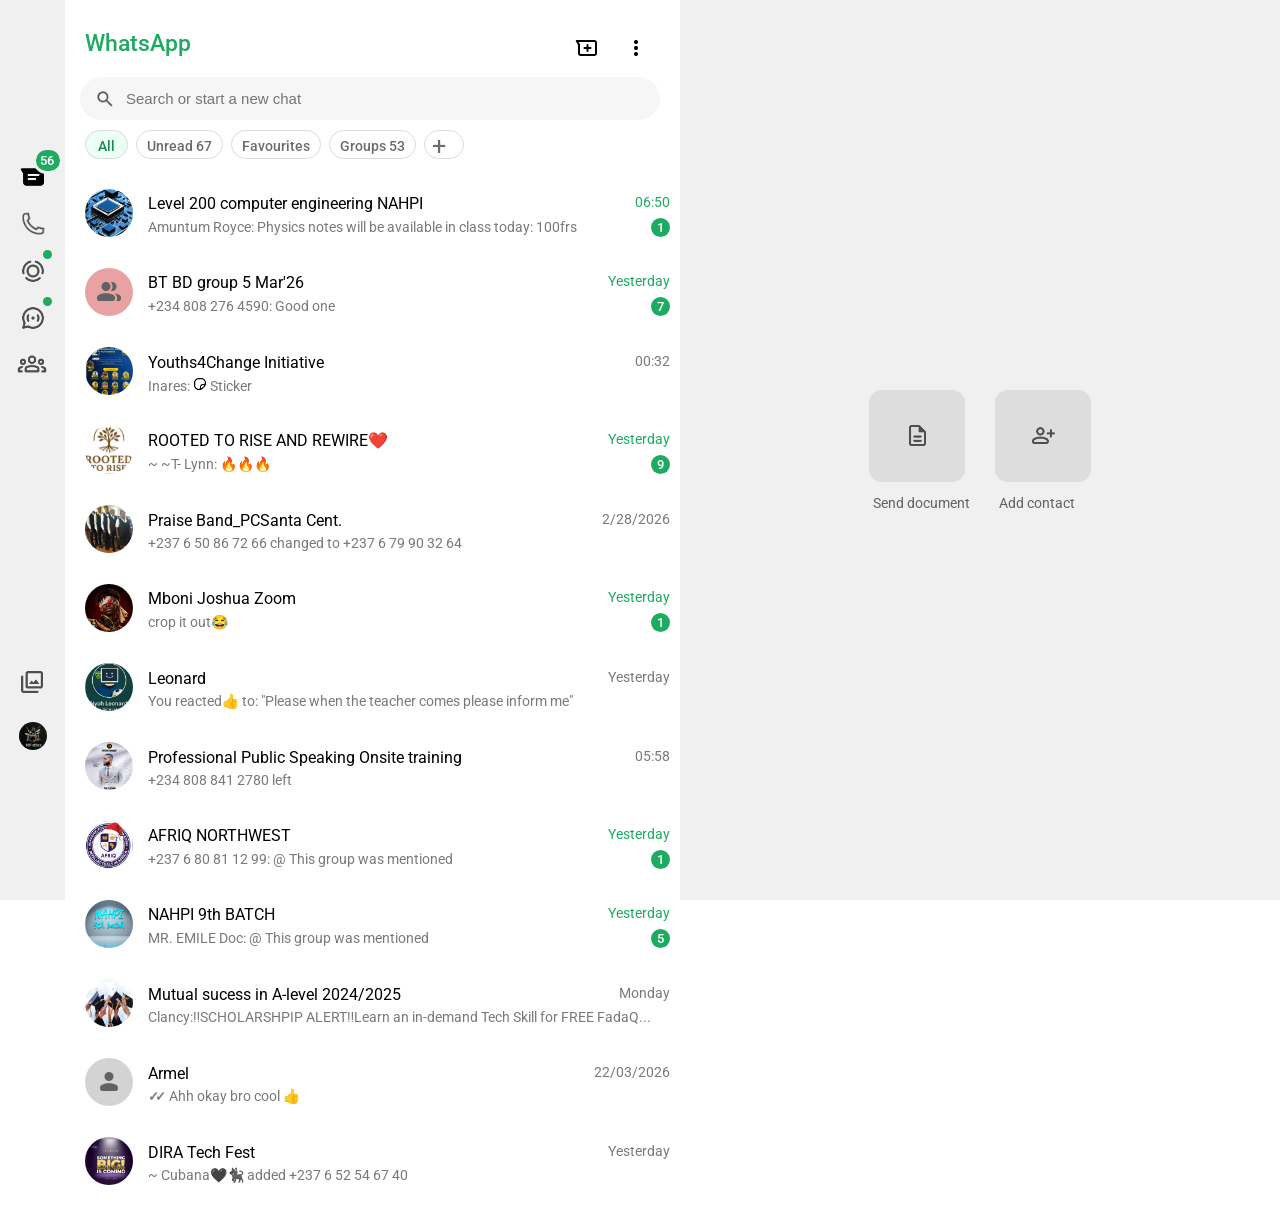
==== commit 7249ff09: "Keep original HTML formatting and add mobile viewport support" ====
--- a/index.html
+++ b/index.html
@@ -1,13 +1,12 @@
 <!DOCTYPE html>
-<html lang="en">
+<html>
   <head>
-    <meta charset="UTF-8">
     <meta name="viewport" content="width=device-width, initial-scale=1.0">
-    <meta name="theme-color" content="#ffffff">
-    <title>WhatsApp clone</title>
+    <title>Whatsapp clone</title>
     <link rel="preconnect" href="https://fonts.googleapis.com">
     <link rel="preconnect" href="https://fonts.gstatic.com" crossorigin>
-    <link href="https://fonts.googleapis.com/css2?family=Roboto:wght@400;500;700&display=swap" rel="stylesheet">
+    <link href="https://fonts.googleapis.com/css2?family=Roboto:wght@400;500;700&display=swap"
+      rel="stylesheet">
     <link rel="stylesheet" href="whatsapp-styles/general.css">
     <link rel="stylesheet" href="whatsapp-styles/sidebar.css">
     <link rel="stylesheet" href="whatsapp-styles/header.css">
@@ -15,38 +14,39 @@
   </head>
   <body>
     <nav class="sidebar">
+
       <div class="upper-sidebar">
         <div class="sidebar-icons-container">
-          <img class="sidebar-chat-icon" src="icons/chats-icon.png" alt="Chats">
+          <img class="sidebar-chat-icon" src="icons/chats-icon.png">
           <div class="notifications">56</div>
           <div class="tooltip">Chats</div>
-        </div>
+        </div>  
         <div class="sidebar-icons-container">
-          <img class="sidebar-icon" src="icons/calls-icon.png" alt="Calls">
+          <img class="sidebar-icon" src="icons/calls-icon.png">
           <div class="tooltip">Calls</div>
         </div>
         <div class="sidebar-icons-container">
-          <img class="sidebar-icon" src="icons/updates-icon.png" alt="Updates">
+          <img class="sidebar-icon" src="icons/updates-icon.png">
           <div class="green-bullets"></div>
           <div class="tooltip">Status</div>
         </div>
-        <div class="sidebar-icons-container">
-          <img class="sidebar-icon" src="icons/channels-icon.png" alt="Channels">
+        <div  class="sidebar-icons-container">
+          <img class="sidebar-icon" src="icons/channels-icon.png">
           <div class="green-bullets"></div>
           <div class="tooltip">Channels</div>
         </div>
         <div class="sidebar-icons-container">
-          <img class="sidebar-community-icon" src="icons/communities-icon.png" alt="Communities">
+          <img class="sidebar-community-icon" src="icons/communities-icon.png">
           <div class="tooltip">Communities</div>
         </div>
       </div>
       <div class="lower-sidebar">
         <div class="media-icons-container">
-          <img class="sidebar-media-icon" src="icons/media-icon.png" alt="Media">
+          <img class="sidebar-media-icon" src="icons/media-icon.png">
           <div class="tooltip">Media</div>
         </div>
         <div class="profile-container">
-          <img class="account-profile" src="profile-photos/pic6.png" alt="Your profile">
+          <img class="account-profile" src="profile-photos/pic6.png">
           <div class="profile-tooltip">You</div>
         </div>
       </div>
@@ -55,13 +55,13 @@
     <div class="sidebar2">
       <div class="sidebar2-info-container">
         <div class="send-document-container">
-          <img class="send-document-icon" src="icons/send-document-icon.png" alt="">
+          <img class="send-document-icon" src="icons/send-document-icon.png">
         </div>
         <div class="info">Send document</div>
       </div>
       <div class="sidebar2-info-container">
         <div class="add-contacts-container">
-          <img class="add-contacts-icon" src="icons/add-contacts-icon.png" alt="">
+          <img class="add-contacts-icon" src="icons/add-contacts-icon.png">
         </div>
         <div class="info">Add contact</div>
       </div>
@@ -72,20 +72,21 @@
         <div class="whatsapp">WhatsApp</div>
         <div class="row-icons-container">
           <div class="new-chat-menu-container">
-            <img class="new-chat-icon" src="icons/new-chat-icon.png" alt="New chat">
+            <img class="new-chat-icon" src="icons/new-chat-icon.png">
             <div class="new-chat-menu-tooltip">New chat</div>
           </div>
           <div class="new-chat-menu-container">
-            <img class="menu-icon" src="icons/menu-icon.png" alt="Menu">
+            <img class="menu-icon" src="icons/menu-icon.png">
             <div class="new-chat-menu-tooltip">Menu</div>
           </div>
         </div>
       </div>
+
       <div class="row2">
-        <button type="button" aria-label="Search">
-          <img class="search-button" src="icons/search-icon.png" alt="">
+        <button>
+          <img class="search-button" src="icons/search-icon.png">
         </button>
-        <input class="search-bar" type="search" placeholder="Search or start a new chat" aria-label="Search chats">
+        <input class="search-bar" type="text" placeholder="Search or start a new chat">
       </div>
       <div class="row3">
         <div class="row3-icon-all">All</div>
@@ -94,12 +95,15 @@
         <div class="row3-icon">Groups 53</div>
         <div class="row3-icon-plus"><span class="plus-sign">&#43;</span></div>
       </div>
+      <div></div>
     </header>
 
+
     <main>
-      <section class="chats">
-        <div>
-          <img class="profile-photo" src="profile-photos/pic11.png" alt="">
+      
+      <section class="chats">
+        <div>
+          <img class="profile-photo" src="profile-photos/pic11.png" style="background-color: rgb(233, 162, 162) ;">
         </div>
         <div class="writeup">
           <div class="row1-info">
@@ -111,10 +115,11 @@
             <div class="unread">1</div>
           </div>
         </div>
-      </section>
-      <section class="chats">
-        <div>
-          <img class="profile-photo" src="profile-photos/pic4.png" alt="">
+      </section> 
+      
+      <section class="chats">
+        <div>
+          <img class="profile-photo" src="profile-photos/pic4.png" style="background-color: rgb(233, 162, 162) ;">
         </div>
         <div class="writeup">
           <div class="row1-info">
@@ -126,10 +131,11 @@
             <div class="unread">7</div>
           </div>
         </div>
-      </section>
-      <section class="chats">
-        <div>
-          <img class="profile-photo" src="profile-photos/pic1.png" alt="">
+      </section> 
+      
+      <section class="chats">
+        <div>
+          <img class="profile-photo" src="profile-photos/pic1.png">
         </div>
         <div class="writeup">
           <div class="row1-info">
@@ -137,15 +143,15 @@
             <div class="time">00:32</div>
           </div>
           <div class="row2-info">
-            <div>Inares:
-              <img src="icons/sticker-icon2.png" width="14" alt="">
-              Sticker</div>
+            <div>Inares: <img src="icons/sticker-icon2.png" width="14px"> Sticker</div>
+            <div></div>
           </div>
         </div>
       </section>
-      <section class="chats">
-        <div>
-          <img class="profile-photo" src="profile-photos/pic5.png" alt="">
+
+      <section class="chats">
+        <div>
+          <img class="profile-photo" src="profile-photos/pic5.png" style="background-color: rgb(233, 162, 162) ;">
         </div>
         <div class="writeup">
           <div class="row1-info">
@@ -157,10 +163,11 @@
             <div class="unread">9</div>
           </div>
         </div>
-      </section>
-      <section class="chats">
-        <div>
-          <img class="profile-photo" src="profile-photos/pic2.png" alt="">
+      </section> 
+
+      <section class="chats">
+        <div>
+          <img class="profile-photo" src="profile-photos/pic2.png">
         </div>
         <div class="writeup">
           <div class="row1-info">
@@ -169,12 +176,14 @@
           </div>
           <div class="row2-info">
             <div>+237 6 50 86 72 66 changed to +237 6 79 90 32 64</div>
+            <div></div>
           </div>
         </div>
       </section>
-      <section class="chats">
-        <div>
-          <img class="profile-photo" src="profile-photos/pic7.png" alt="">
+
+      <section class="chats">
+        <div>
+          <img class="profile-photo" src="profile-photos/pic7.png" style="background-color: rgb(233, 162, 162) ;">
         </div>
         <div class="writeup">
           <div class="row1-info">
@@ -186,10 +195,11 @@
             <div class="unread">1</div>
           </div>
         </div>
-      </section>
-      <section class="chats">
-        <div>
-          <img class="profile-photo" src="profile-photos/pic8.png" alt="">
+      </section> 
+
+      <section class="chats">
+        <div>
+          <img class="profile-photo" src="profile-photos/pic8.png" style="background-color: rgb(233, 162, 162) ;">
         </div>
         <div class="writeup">
           <div class="row1-info">
@@ -200,10 +210,11 @@
             <div>You reacted👍 to: "Please when the teacher comes please inform me"</div>
           </div>
         </div>
-      </section>
-      <section class="chats">
-        <div>
-          <img class="profile-photo" src="profile-photos/pic9.png" alt="">
+      </section> 
+
+      <section class="chats">
+        <div>
+          <img class="profile-photo" src="profile-photos/pic9.png" style="background-color: rgb(233, 162, 162) ;">
         </div>
         <div class="writeup">
           <div class="row1-info">
@@ -214,10 +225,11 @@
             <div>+234 808 841 2780 left</div>
           </div>
         </div>
-      </section>
-      <section class="chats">
-        <div>
-          <img class="profile-photo" src="profile-photos/pic10.png" alt="">
+      </section> 
+
+      <section class="chats">
+        <div>
+          <img class="profile-photo" src="profile-photos/pic10.png" style="background-color: rgb(233, 162, 162) ;">
         </div>
         <div class="writeup">
           <div class="row1-info">
@@ -229,10 +241,11 @@
             <div class="unread">1</div>
           </div>
         </div>
-      </section>
-      <section class="chats">
-        <div>
-          <img class="profile-photo" src="profile-photos/pic12.png" alt="">
+      </section> 
+
+      <section class="chats">
+        <div>
+          <img class="profile-photo" src="profile-photos/pic12.png" style="background-color: rgb(233, 162, 162) ;">
         </div>
         <div class="writeup">
           <div class="row1-info">
@@ -244,10 +257,12 @@
             <div class="unread">5</div>
           </div>
         </div>
-      </section>
-      <section class="chats">
-        <div>
-          <img class="profile-photo" src="profile-photos/pic13.png" alt="">
+      </section> 
+
+      
+      <section class="chats">
+        <div>
+          <img class="profile-photo" src="profile-photos/pic13.png" style="background-color: rgb(233, 162, 162) ;">
         </div>
         <div class="writeup">
           <div class="row1-info">
@@ -259,9 +274,10 @@
           </div>
         </div>
       </section>
-      <section class="chats">
-        <div>
-          <img class="profile-photo" src="profile-photos/pic3.png" alt="">
+
+      <section class="chats">
+        <div>
+          <img class="profile-photo" src="profile-photos/pic3.png" style="background-color: lightgray ;">
         </div>
         <div class="writeup">
           <div class="row1-info">
@@ -269,14 +285,15 @@
             <div class="time">22/03/2026</div>
           </div>
           <div class="row2-info">
-            <div><span class="checkmarks">&#10003;&#10003;</span>
-              Ahh okay bro cool 👍</div>
+            <div><span class="checkmarks">&#10003;&#10003;</span>Ahh okay bro cool 👍   </div>
+            <div></div>
           </div>
         </div>
       </section>
-      <section class="chats">
-        <div>
-          <img class="profile-photo" src="profile-photos/pic14.png" alt="">
+      
+      <section class="chats">
+        <div>
+          <img class="profile-photo" src="profile-photos/pic14.png" style="background-color: rgb(233, 162, 162) ;">
         </div>
         <div class="writeup">
           <div class="row1-info">
@@ -287,7 +304,9 @@
             <div>~ Cubana🖤🐈‍⬛ added +237 6 52 54 67 40</div>
           </div>
         </div>
-      </section>
+      </section> 
+    
     </main>
+    
   </body>
-</html>+</html>
